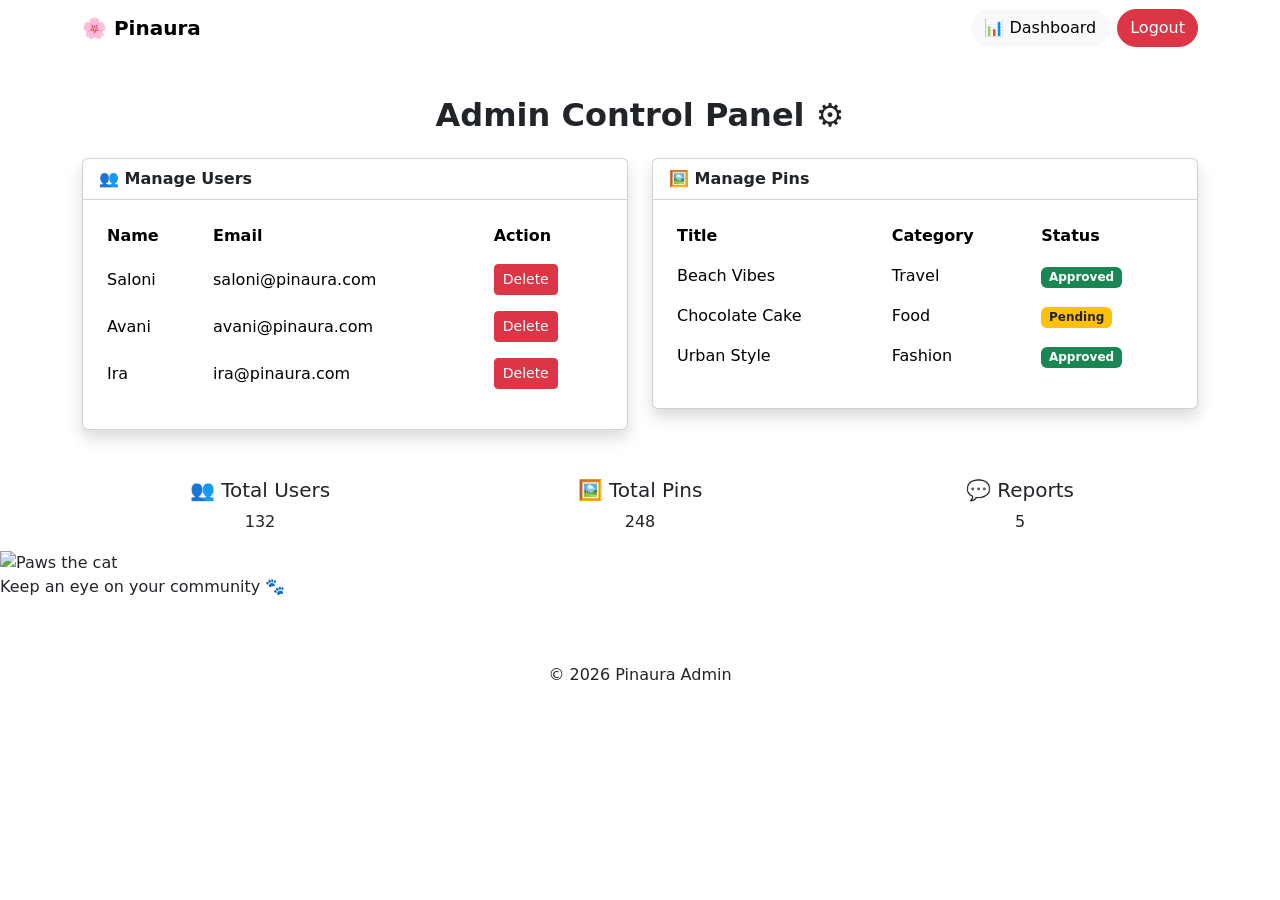
==== admin.html @ 654de0df "Add files via upload" ====
<!DOCTYPE html>
<html lang="en">
<head>
<meta charset="UTF-8">
<meta name="viewport" content="width=device-width, initial-scale=1.0">

<title>Pinaura • Admin Panel</title>

<meta name="description" content="Pinaura Admin Control Panel">

<link rel="preconnect" href="https://fonts.googleapis.com">
<link rel="preconnect" href="https://fonts.gstatic.com" crossorigin>

<link href="https://fonts.googleapis.com/css2?family=Montserrat:wght@400;600;700&display=swap" rel="stylesheet">

<link href="https://cdn.jsdelivr.net/npm/bootstrap@5.3.3/dist/css/bootstrap.min.css" rel="stylesheet">
<link href="https://cdn.jsdelivr.net/npm/bootstrap-icons@1.11.3/font/bootstrap-icons.css" rel="stylesheet">

<link href="assets/css/style.css" rel="stylesheet">
</head>

<body class="no-scroll">

<!-- Navbar -->
<nav class="navbar navbar-expand-lg glassy-nav fixed-top">
<div class="container">

<a class="navbar-brand fw-bold text-indigo" href="index.html">
🌸 Pinaura
</a>

<div class="ms-auto d-flex gap-2">
<a href="dashboard.html" class="btn btn-light rounded-pill">
📊 Dashboard
</a>

<button id="logoutBtn" class="btn btn-danger rounded-pill">
Logout
</button>
</div>

</div>
</nav>

<!-- Main -->
<main class="container mt-5 pt-5">

<h2 class="fw-bold text-gradient mb-4 text-center">
Admin Control Panel ⚙️
</h2>

<div class="row g-4">

<!-- Users -->
<div class="col-lg-6">
<div class="card shadow glassy-card">

<div class="card-header bg-transparent fw-bold">
👥 Manage Users
</div>

<div class="card-body table-responsive">

<table class="table align-middle table-borderless">
<thead>
<tr class="text-muted">
<th>Name</th>
<th>Email</th>
<th>Action</th>
</tr>
</thead>

<tbody id="userTable">

<tr>
<td>Saloni</td>
<td>saloni@pinaura.com</td>
<td><button class="btn btn-sm btn-danger delete-btn">Delete</button></td>
</tr>

<tr>
<td>Avani</td>
<td>avani@pinaura.com</td>
<td><button class="btn btn-sm btn-danger delete-btn">Delete</button></td>
</tr>

<tr> 
<td>Ira</td>
<td>ira@pinaura.com</td>
<td><button class="btn btn-sm btn-danger delete-btn">Delete</button></td>
</tr>

</tbody>
</table>

</div>
</div>
</div>

<!-- Pins -->
<div class="col-lg-6">
<div class="card shadow glassy-card">

<div class="card-header bg-transparent fw-bold">
🖼️ Manage Pins
</div>

<div class="card-body table-responsive">

<table class="table align-middle table-borderless">
<thead>
<tr class="text-muted">
<th>Title</th>
<th>Category</th>
<th>Status</th>
</tr>
</thead>

<tbody>
<tr>
<td>Beach Vibes</td>
<td>Travel</td>
<td><span class="badge bg-success">Approved</span></td>
</tr>

<tr>
<td>Chocolate Cake</td>
<td>Food</td>
<td><span class="badge bg-warning text-dark">Pending</span></td>
</tr>

<tr>
<td>Urban Style</td>
<td>Fashion</td>
<td><span class="badge bg-success">Approved</span></td>
</tr>
</tbody>

</table>

</div>
</div>
</div>

</div>

<!-- Stats -->
<div class="row mt-4 g-4">

<div class="col-md-4">
<div class="stat-card text-center">
<h5>👥 Total Users</h5>
<p id="usersCount">0</p>
</div>
</div>

<div class="col-md-4">
<div class="stat-card text-center">
<h5>🖼️ Total Pins</h5>
<p id="pinsCount">0</p>
</div>
</div>

<div class="col-md-4">
<div class="stat-card text-center">
<h5>💬 Reports</h5>
<p id="reportsCount">0</p>
</div>
</div>

</div>

</main>

<!-- Cat -->
<div class="cat-helper">
<img src="assets/img/cat.png" alt="Paws the cat">
</div>

<div class="cat-bubble">
Keep an eye on your community 🐾
</div>

<!-- Footer -->
<footer class="footer text-center py-3 mt-5">
<p class="mb-0">© <span id="year"></span> Pinaura Admin</p>
</footer>

<script src="https://cdn.jsdelivr.net/npm/bootstrap@5.3.3/dist/js/bootstrap.bundle.min.js"></script>
<script src="assets/js/script.js"></script>

<script>
document.addEventListener("DOMContentLoaded", () => {

document.getElementById("year").textContent = new Date().getFullYear();

// Counter Animation
function animateCounter(id, target) {
let count = 0;
const el = document.getElementById(id);
const speed = target / 50;

const timer = setInterval(() => {
count += speed;

if (count >= target) {
count = target;
clearInterval(timer);
}

el.textContent = Math.floor(count);
}, 20);
}

animateCounter("usersCount", 132);
animateCounter("pinsCount", 248);
animateCounter("reportsCount", 5);

// Delete User
document.querySelectorAll(".delete-btn").forEach(btn => {
btn.addEventListener("click", () => {
if (confirm("Delete this user?")) {
btn.closest("tr").remove();
}
});
});

// Logout
document.getElementById("logoutBtn").addEventListener("click", () => {
localStorage.removeItem("pinauraUser");
window.location.href = "login.html";
});

});
</script>

</body>
</html>
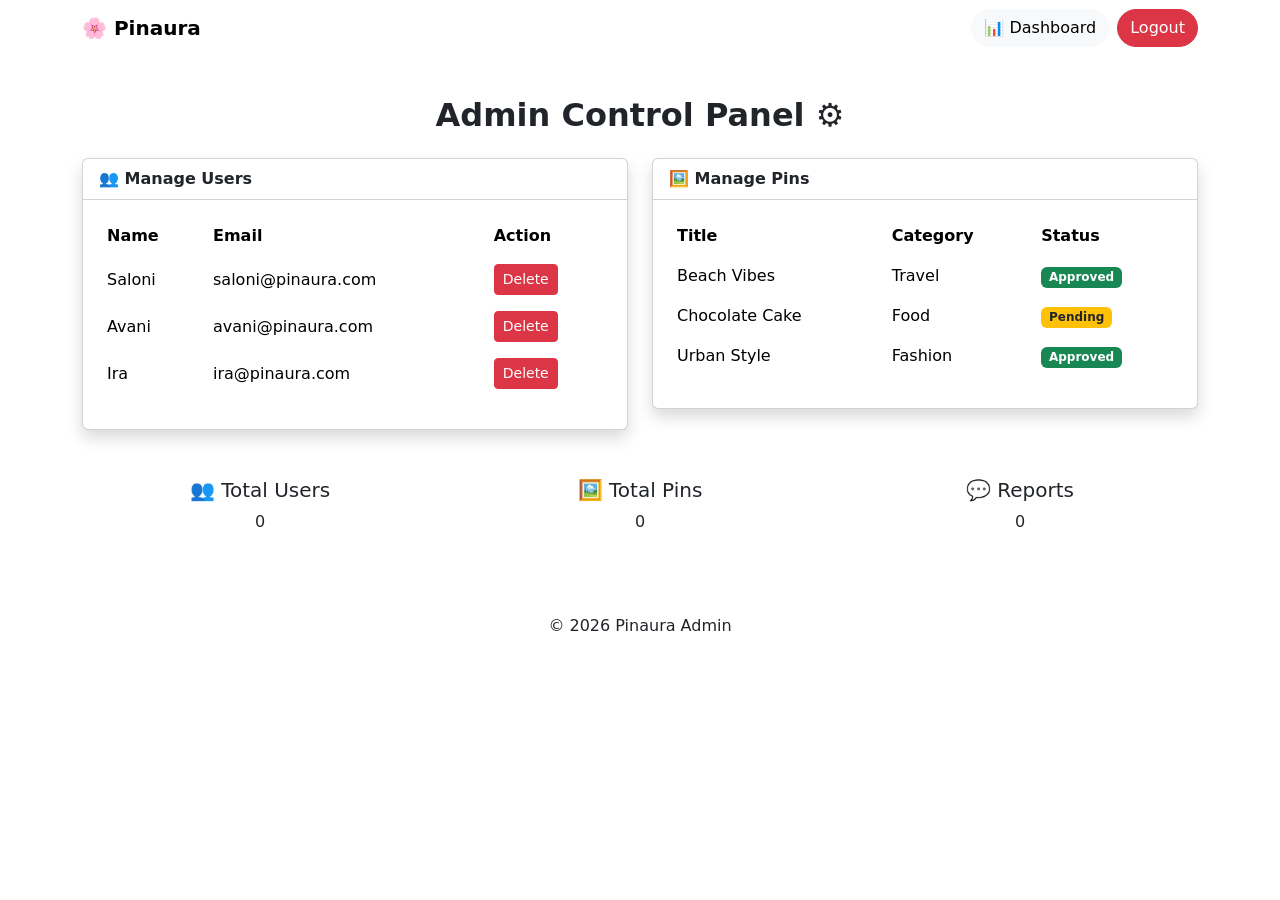
==== commit c95db0f3: "Add files via upload" ====
--- a/admin.html
+++ b/admin.html
@@ -172,14 +172,6 @@
 
 </main>
 
-<!-- Cat -->
-<div class="cat-helper">
-<img src="assets/img/cat.png" alt="Paws the cat">
-</div>
-
-<div class="cat-bubble">
-Keep an eye on your community 🐾
-</div>
 
 <!-- Footer -->
 <footer class="footer text-center py-3 mt-5">
@@ -212,9 +204,9 @@
 }, 20);
 }
 
-animateCounter("usersCount", 132);
-animateCounter("pinsCount", 248);
-animateCounter("reportsCount", 5);
+animateCounter("usersCount", 0);
+animateCounter("pinsCount", 0);
+animateCounter("reportsCount", 0);
 
 // Delete User
 document.querySelectorAll(".delete-btn").forEach(btn => {
@@ -235,4 +227,4 @@
 </script>
 
 </body>
-</html>+</html>
